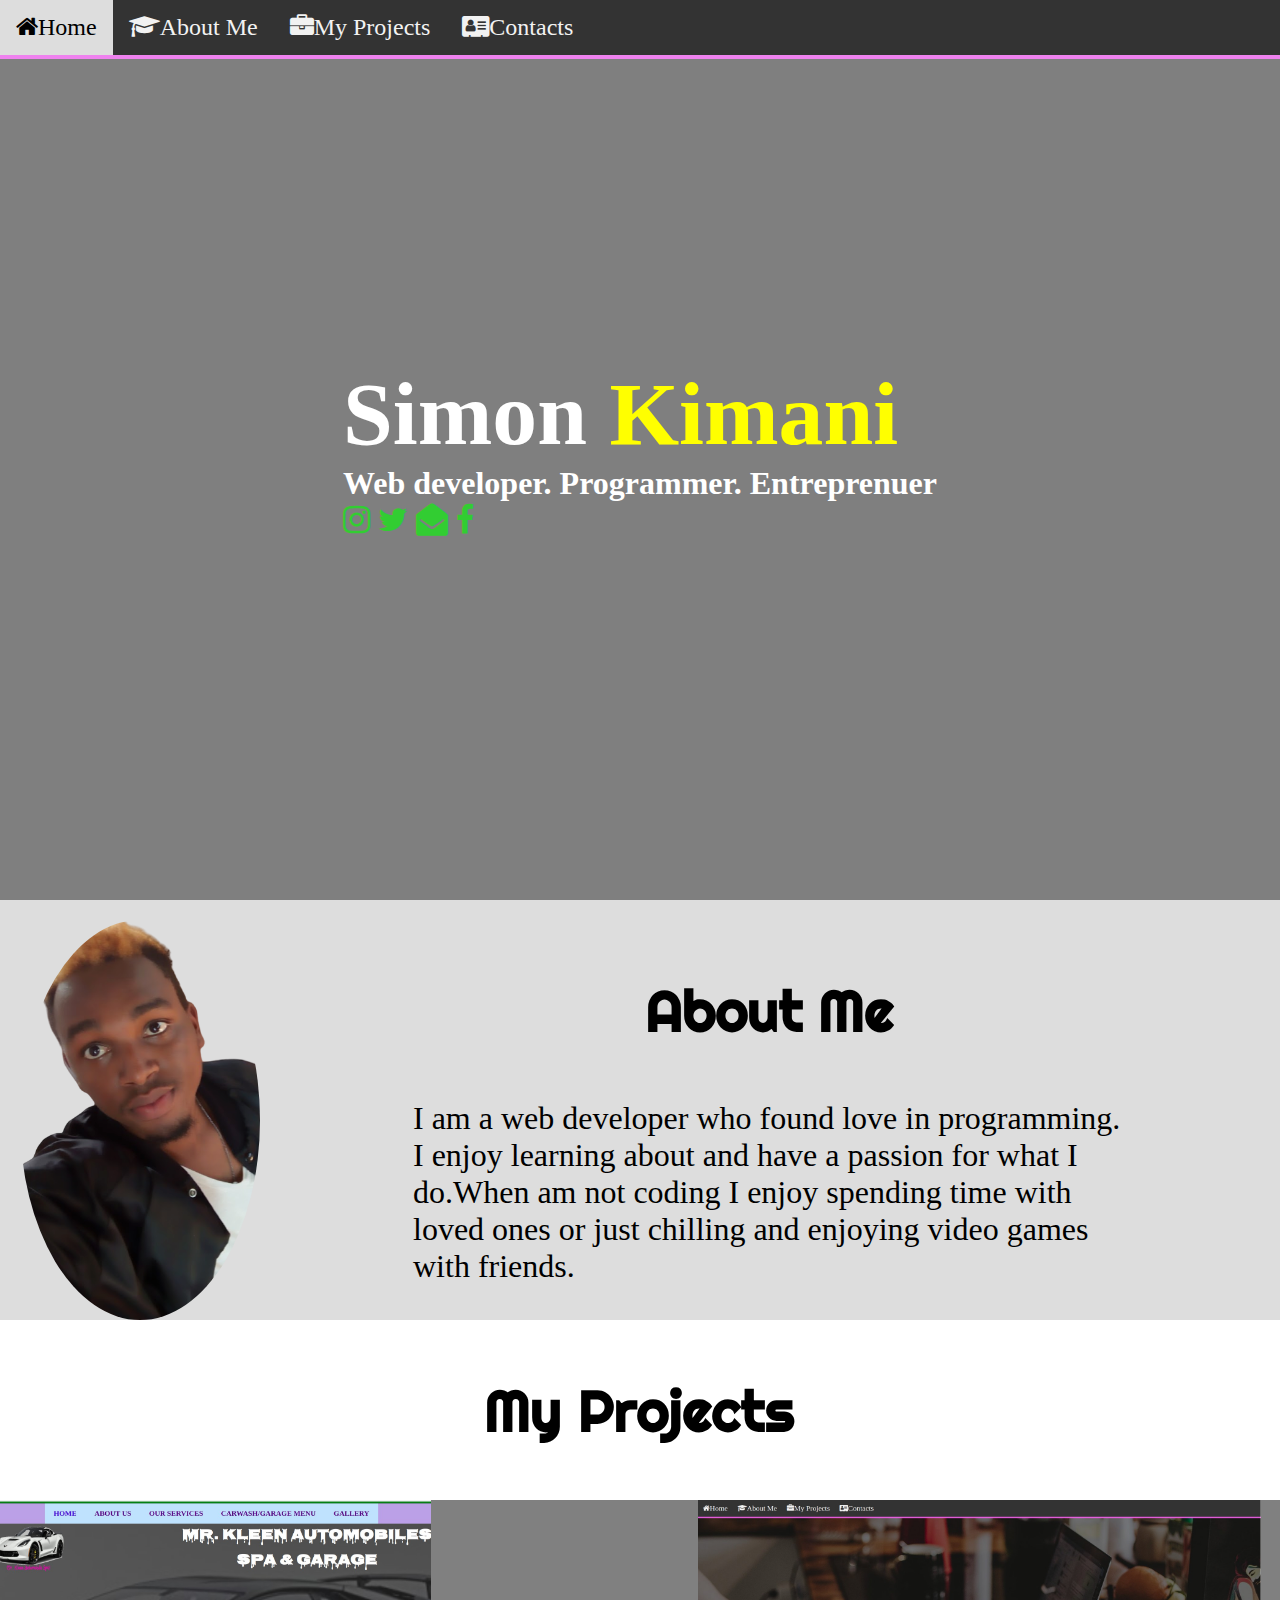
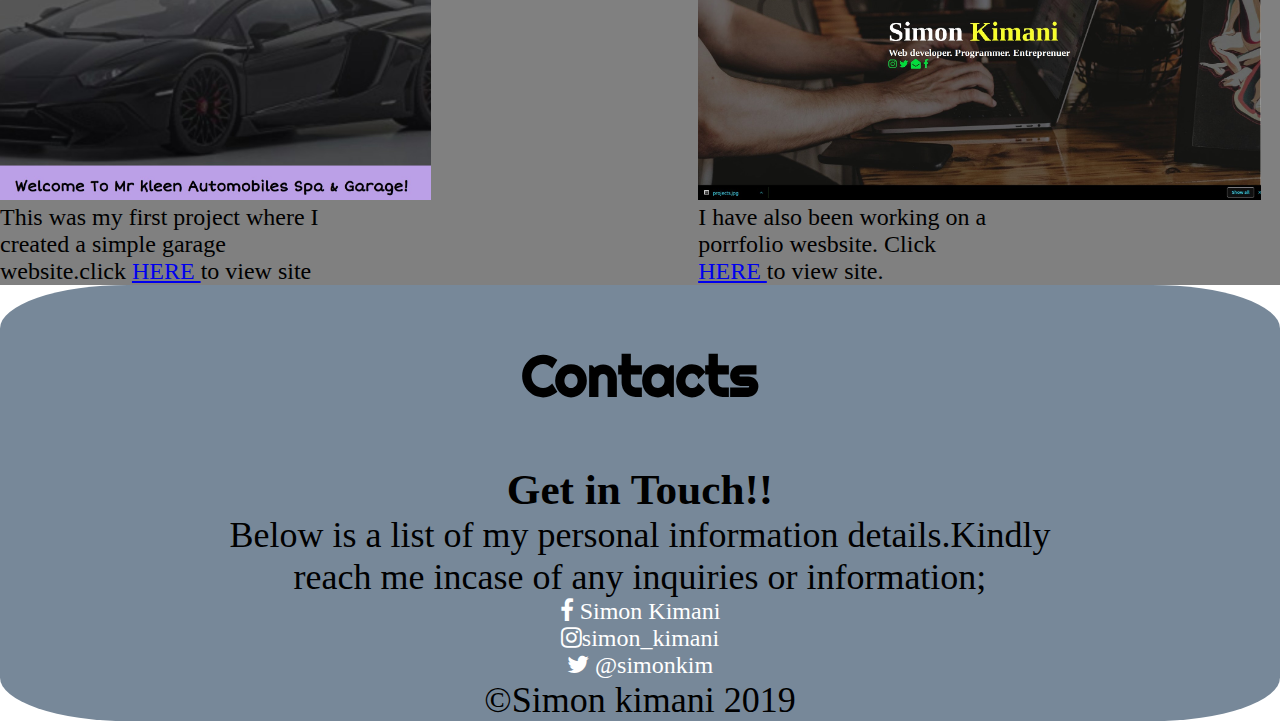
==== index.html @ a975ca8b "add projects" ====
<!DOCTYPE html>
<html lang="en">

<head>
    <meta charset="UTF-8">
    <meta name="viewport" content="width=device-width, initial-scale=1.0">
    <meta http-equiv="X-UA-Compatible" content="ie=edge">
    <title>Portolio</title>
    <link rel="stylesheet" href="styles.css">
    <link rel="stylesheet" href="https://cdnjs.cloudflare.com/ajax/libs/font-awesome/4.7.0/css/font-awesome.min.css">
    <link href="https://fonts.googleapis.com/css?family=Righteous&display=swap" rel="stylesheet">
</head>

<body class="one">
    <div class="navbar">
        <nav>
            <ul>
                <li><a href="index.html"><i class="fa fa-home fa 2x"></i>Home</a></li>
                <li><a href="#aboutme"><i class="fa fa-graduation-cap fa 2x"></i></i>About Me</a></li>
                <li><a href="#projects"><i class="fal fa-briefcase fa 2x"></i>My Projects</a></li>
                <li><a href="#contacts"><i class="fas fa-address-card fa 2x"></i>Contacts</a></li>
            </ul>
        </nav>
    </div>
    <div id="background">
        <div class="name">
            <h1><span class="drak">Simon<span class="kimani"> Kimani</span></span><br>Web developer. Programmer.
                Entreprenuer<br>
                <a href="#"><i class="fab fa-instagram fa 5x"></a></i>
                <a href="#"><i class="fab fa-twitter fa 5x"></i></a>
                <a href="#"><i class="fas fa-envelope-open fa 5x"></i></a>
                <a href="#"><i class="fab fa-facebook-f fa 5x"></i></a></h1>


        </div>
    </div>

    <!--div class="dark">
        <img src="images/simon-removebg-preview.png" height="400px" alt="simon" class="image">

        <div class="me">
            <p class="first">I am a web developer who found love in programming.<br> I enjoy learning about and have a
                passion for what I do.<br>When am not coding I enjoy spending time with loved <br>ones or just chilling
                and
                enjoying video games with friends.</p>
        </div>
        </div>-->
    <div class="text">
        <img src="images/simon-removebg-preview.png" height="400px" alt="simon">
        <div>
            <h2 id="aboutme">About Me</h2>
            <p class="first">I am a web developer who found love in programming. I enjoy learning about and have a
                passion for what I do.When am not coding I enjoy spending time with loved ones or just chilling
                and
                enjoying video games with friends.</p>
        </div>
    </div>
    <h2 id ="projects">My Projects</h2>
    <div class="angelo">
            <figure>
                <a href="https:/SKimaniKings.github.io/"><img src="images/projects.jpg" alt="project"
                        height="300px"></a>
                <figcaption>This was my first project where I created a simple garage website.click <a
                        href="https:/SKimaniKings.github.io/"> HERE </a> to view site</figcaption>
            </figure>
        
        <figure>
            <a href="#"><img src="images/project2.jpg" alt="projects" height="300px"></a>
            <figcaption>I have also been working on a porrfolio wesbsite. Click <a href="#"> HERE </a> to view site.
            </figcaption>
        </figure>
    </div>

    <footer>
        <h2 id="contacts">Contacts</h2>
        <div id="foot">
            <h3>Get in Touch!!</h3>
            <p>Below is a list of my personal information details.Kindly reach me incase of any inquiries or
                information;</p>
            <a href="#"> <i class="fab fa-facebook-f fa 5x"> </i> Simon Kimani</a> <br>
            <a href="#"> <i class="fab fa-instagram fa 5x"> </i>simon_kimani</a><br>
            <a href="#"> <i class="fab fa-twitter fa 5x"> </i> @simonkim</a>
            <p class="copyright">&copy;Simon kimani 2019</p>
    </footer>
</body>

</html>
---- styles.css ----
* {
  margin: 0;
  padding: 0;
  box-sizing: border-box;
}
#background {
  /* background: linear-gradient(rgba(50,50,100,0.6),rgba(255,200,255,0.6)),url(https://bit.ly/2ON5tvg) no-repeat center center/cover;*/
  background: linear-gradient(rgba(0, 0, 0, 0.5), rgba(0, 0, 0, 0.5)),
    url(https://bit.ly/35vUzji) no-repeat top right/cover;
  background-attachment: fixed;
}
.navbar {
  overflow: hidden;
  background-color: #333;
  border-bottom: violet solid 4px;
  position: fixed;
  width: 100%;
  top: 0;
}

.navbar a {
  float: left;
  display: block;
  color: #f2f2f2;
  padding: 14px 16px;
  text-decoration: none;
  font-size: 1.5em;
  transition:10s;
}

.navbar a:hover {
  background: #ddd;
  color: black;
}
.navbar ul {
  list-style-type: none;
}

.name {
  display: flex;
  color: white;
  justify-content: center;
  align-items: center;
  height: 100vh;
  width: 100%;
}
.name a {
  color: limegreen;
}
.name a:hover {
  color: aqua;
}
.kimani {
  color: yellow;
}
h1 {
  font-size: 2em;
  transition: 5s;
}
.drak {
  font-size: 2.8em;
}
h2 {
  color: black;
  text-align: center;
  font-family: "Righteous", cursive;
  font-size: 3.5em;
  display: flex;
  justify-content: center;
  align-items: center;
  width: 100%;
  height: 20vh;
}
.first {
  color: black;
  font-size: 2em;
  width:70%;
  /*border: blue solid 3px;*/
  /*margin-left: 20%;
  margin-top: 8%;*/
}

/*.dark {
  display: flex;
  margin: 0 auto;
  width: 80%;
  background-color: aqua;*/

/*.dark img {
  border-radius: 20%;
}*/
.text {
display: flex;
justify-content: space-evenly;
background-color:#ddd;
padding:20px 0 0 20px;
}
.text > img {
  border-radius: 70%;
}
h3 {
  font-size:1.8em;
}
p {
  font-size:1.5em;
  width:70%;
  margin:0 auto;
}
#foot {
  text-align: center;
  font-size:1.5em;
}
#foot>a {
  text-decoration: none;
  color:white;
}
footer {
  background-color:lightslategrey;
  border-radius:10%;
}
footer a:hover {
  background-color:black;

}
figure {
  margin:0 auto;
}
.angelo {
  background-color: grey;
  display:flex;
}
figcaption {
  font-size:1.5em;
  width:50%;
  padding-top:
}
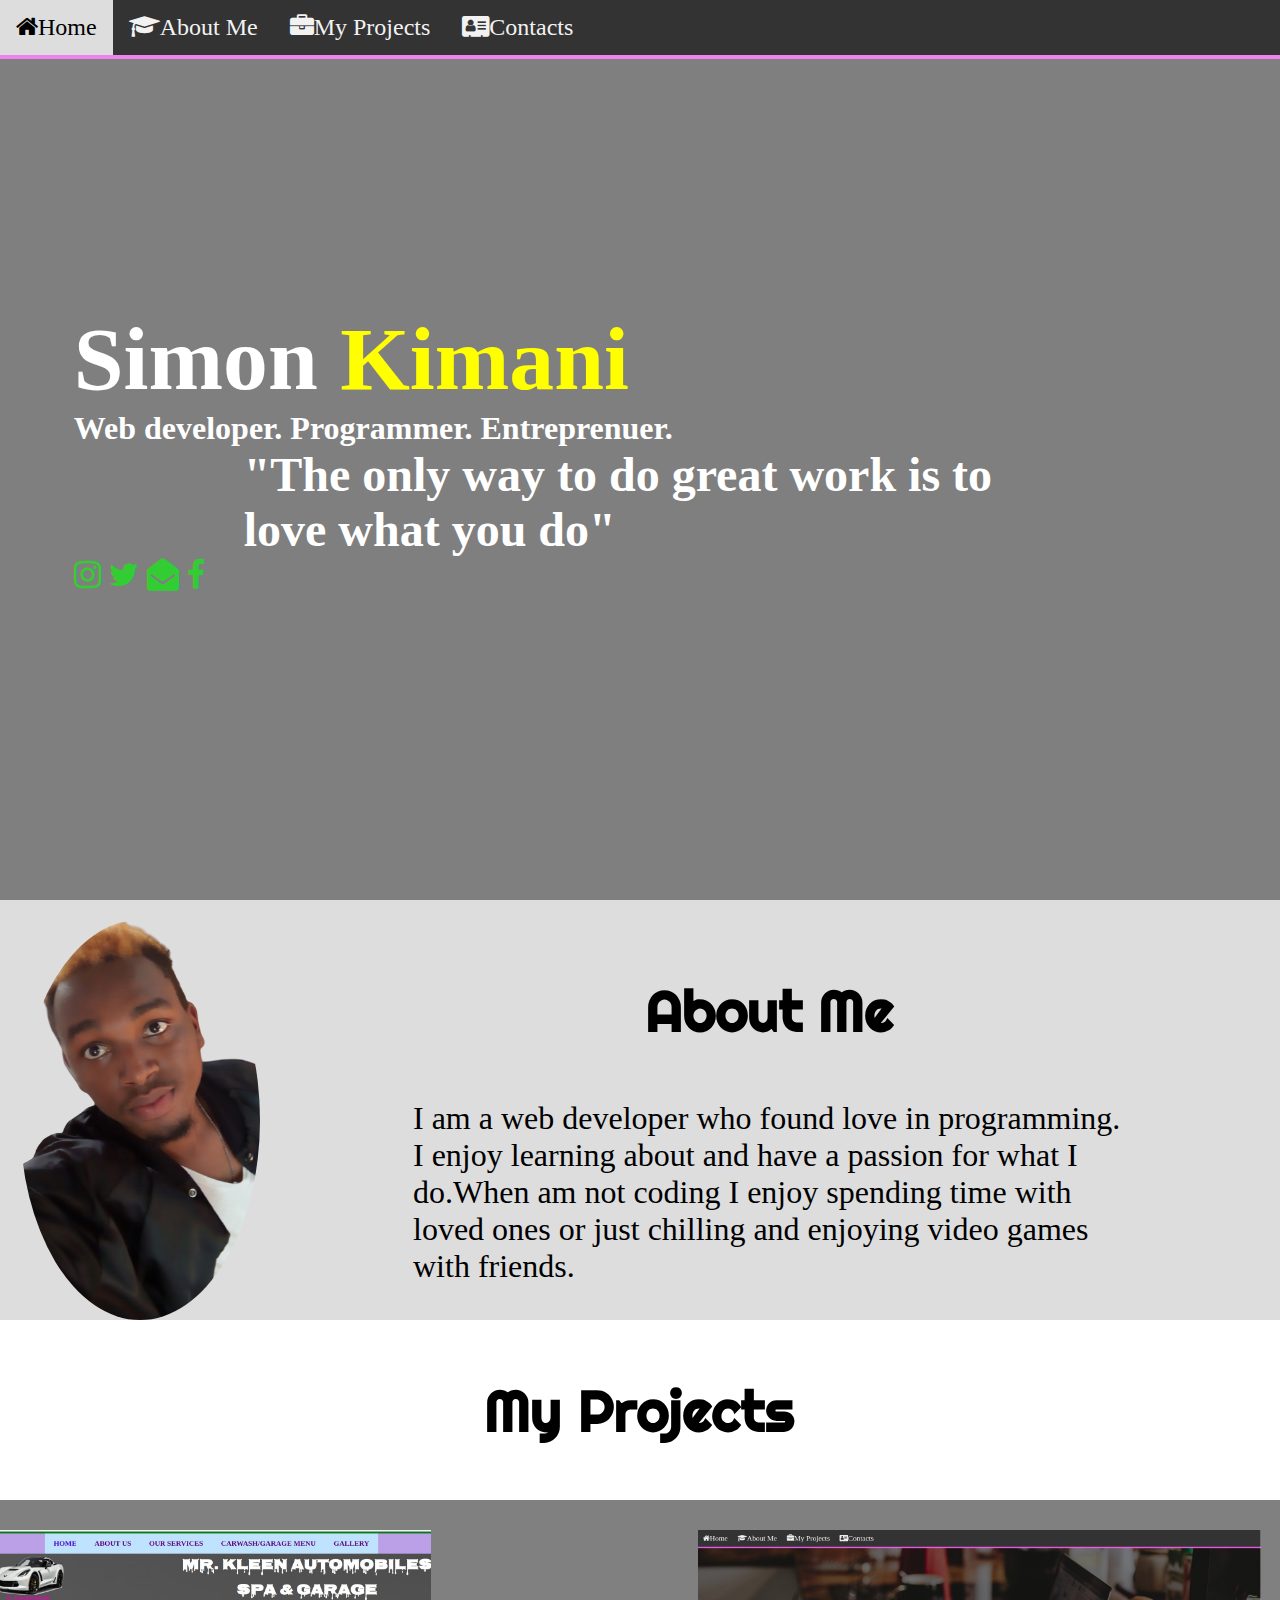
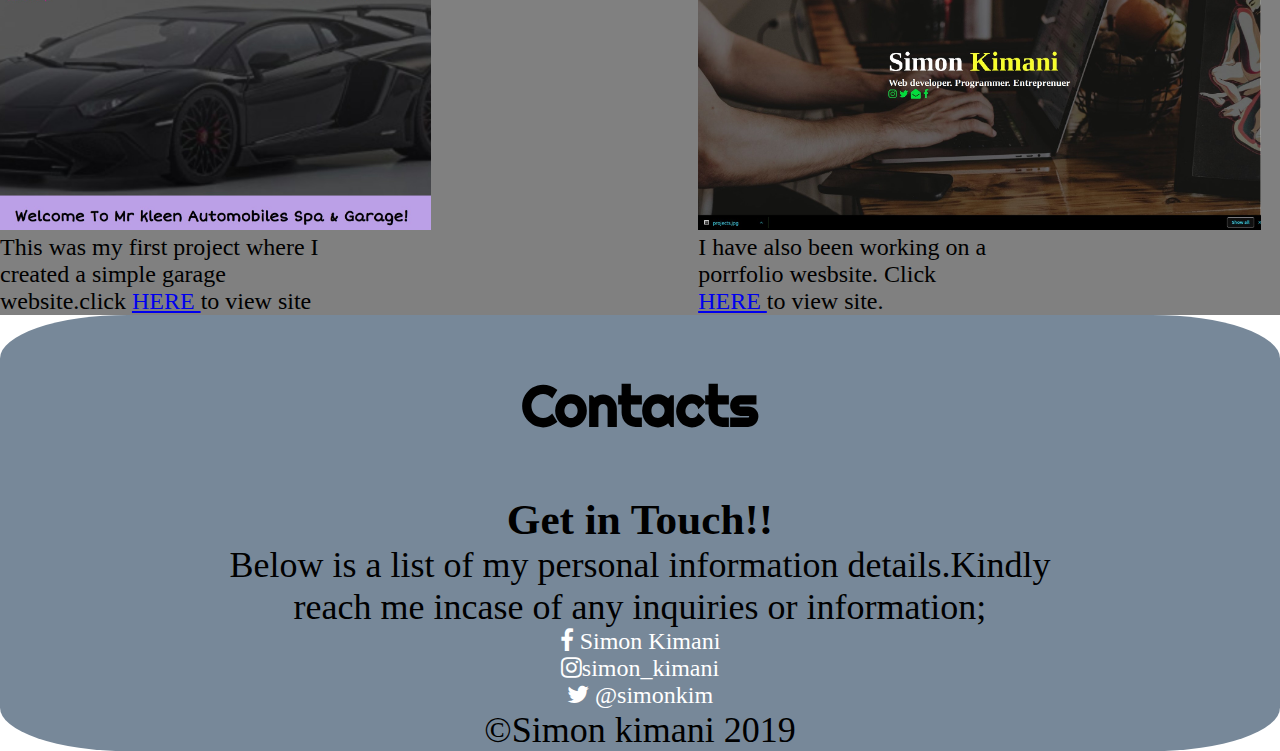
==== commit 281e1db5: "add quote" ====
--- a/index.html
+++ b/index.html
@@ -25,11 +25,13 @@
     <div id="background">
         <div class="name">
             <h1><span class="drak">Simon<span class="kimani"> Kimani</span></span><br>Web developer. Programmer.
-                Entreprenuer<br>
+                Entreprenuer.<br>
+                <p class="quote">"The only way to do great work is to love what you do"</p>
                 <a href="#"><i class="fab fa-instagram fa 5x"></a></i>
                 <a href="#"><i class="fab fa-twitter fa 5x"></i></a>
                 <a href="#"><i class="fas fa-envelope-open fa 5x"></i></a>
                 <a href="#"><i class="fab fa-facebook-f fa 5x"></i></a></h1>
+            
 
 
         </div>
@@ -55,15 +57,14 @@
                 enjoying video games with friends.</p>
         </div>
     </div>
-    <h2 id ="projects">My Projects</h2>
+    <h2 id="projects">My Projects</h2>
     <div class="angelo">
-            <figure>
-                <a href="https:/SKimaniKings.github.io/"><img src="images/projects.jpg" alt="project"
-                        height="300px"></a>
-                <figcaption>This was my first project where I created a simple garage website.click <a
-                        href="https:/SKimaniKings.github.io/"> HERE </a> to view site</figcaption>
-            </figure>
-        
+        <figure>
+            <a href="https:/SKimaniKings.github.io/"><img src="images/projects.jpg" alt="project" height="300px"></a>
+            <figcaption>This was my first project where I created a simple garage website.click <a
+                    href="https:/SKimaniKings.github.io/"> HERE </a> to view site</figcaption>
+        </figure>
+
         <figure>
             <a href="#"><img src="images/project2.jpg" alt="projects" height="300px"></a>
             <figcaption>I have also been working on a porrfolio wesbsite. Click <a href="#"> HERE </a> to view site.
--- a/styles.css
+++ b/styles.css
@@ -25,7 +25,6 @@
   padding: 14px 16px;
   text-decoration: none;
   font-size: 1.5em;
-  transition:10s;
 }
 
 .navbar a:hover {
@@ -124,13 +123,14 @@
 }
 figure {
   margin:0 auto;
+  padding-top:30px;
 }
 .angelo {
   background-color: grey;
   display:flex;
+  justify-content: space-between;
 }
 figcaption {
   font-size:1.5em;
   width:50%;
-  padding-top:
 }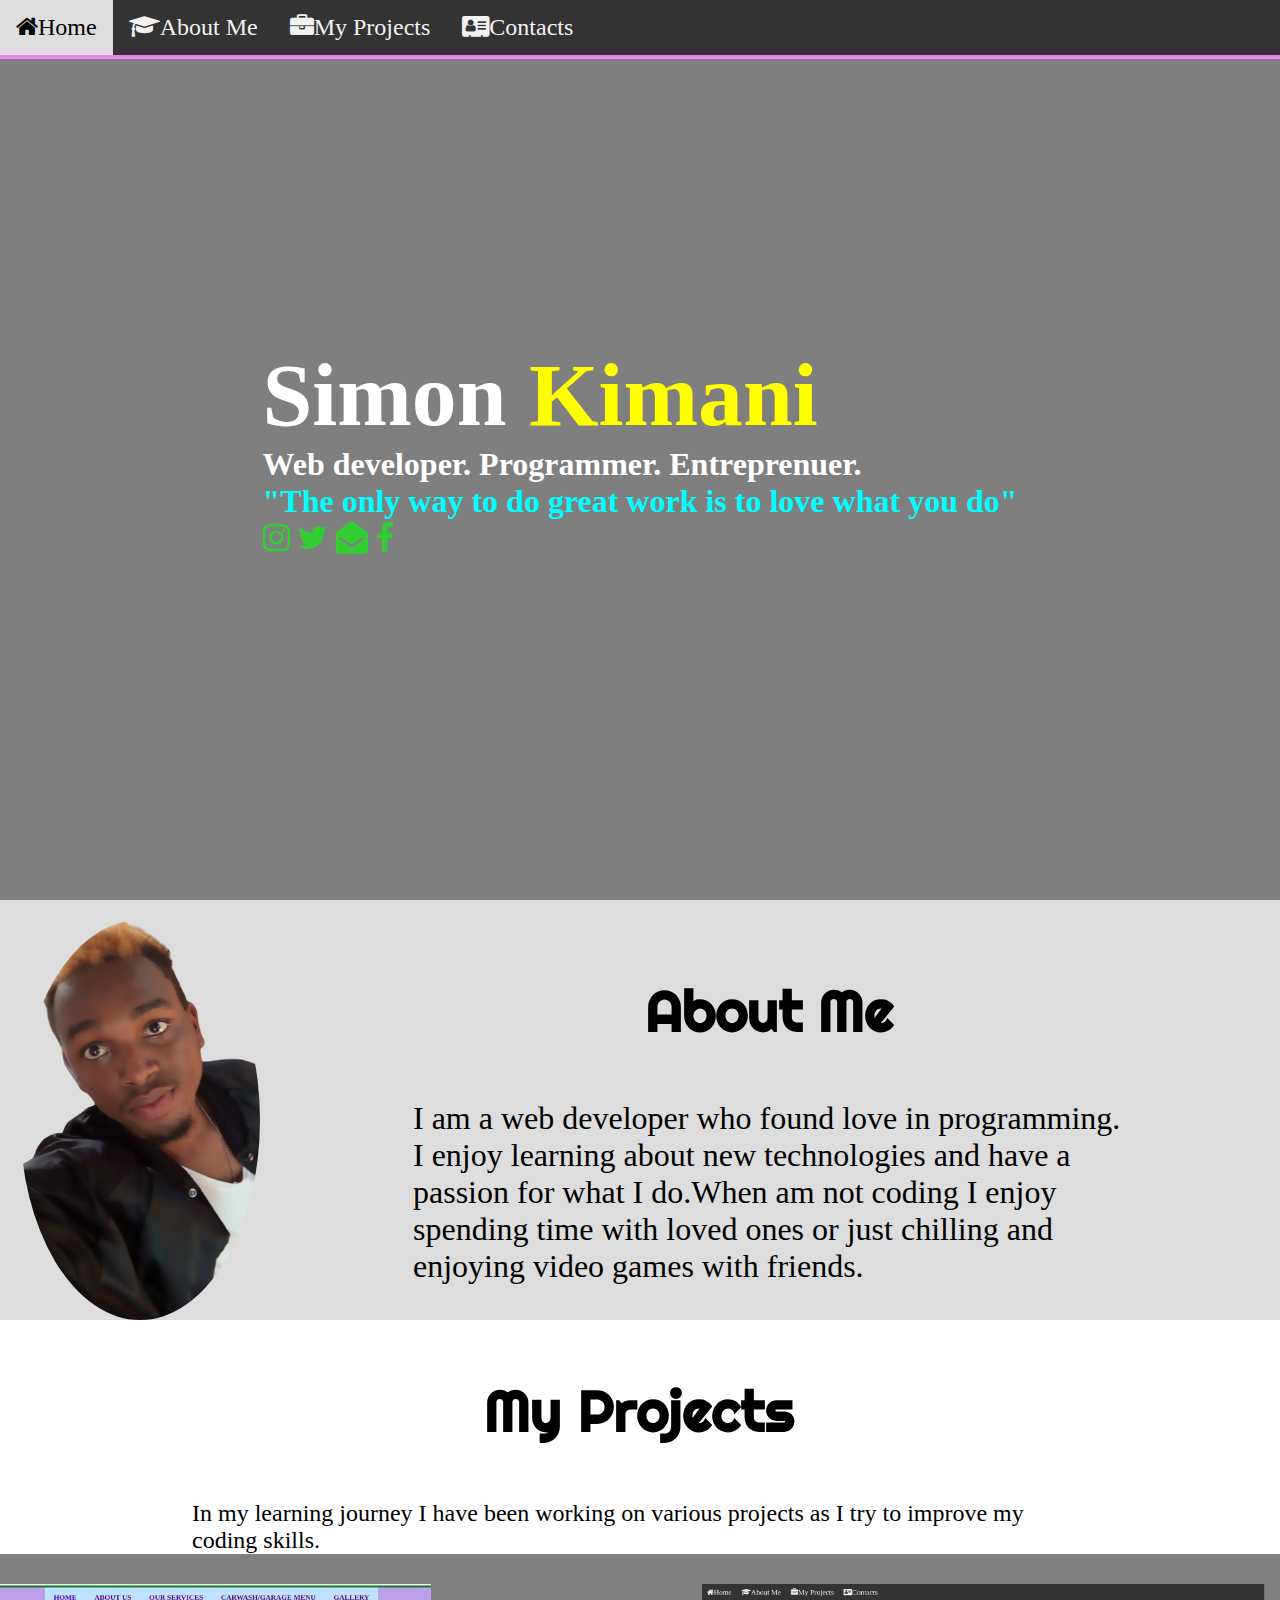
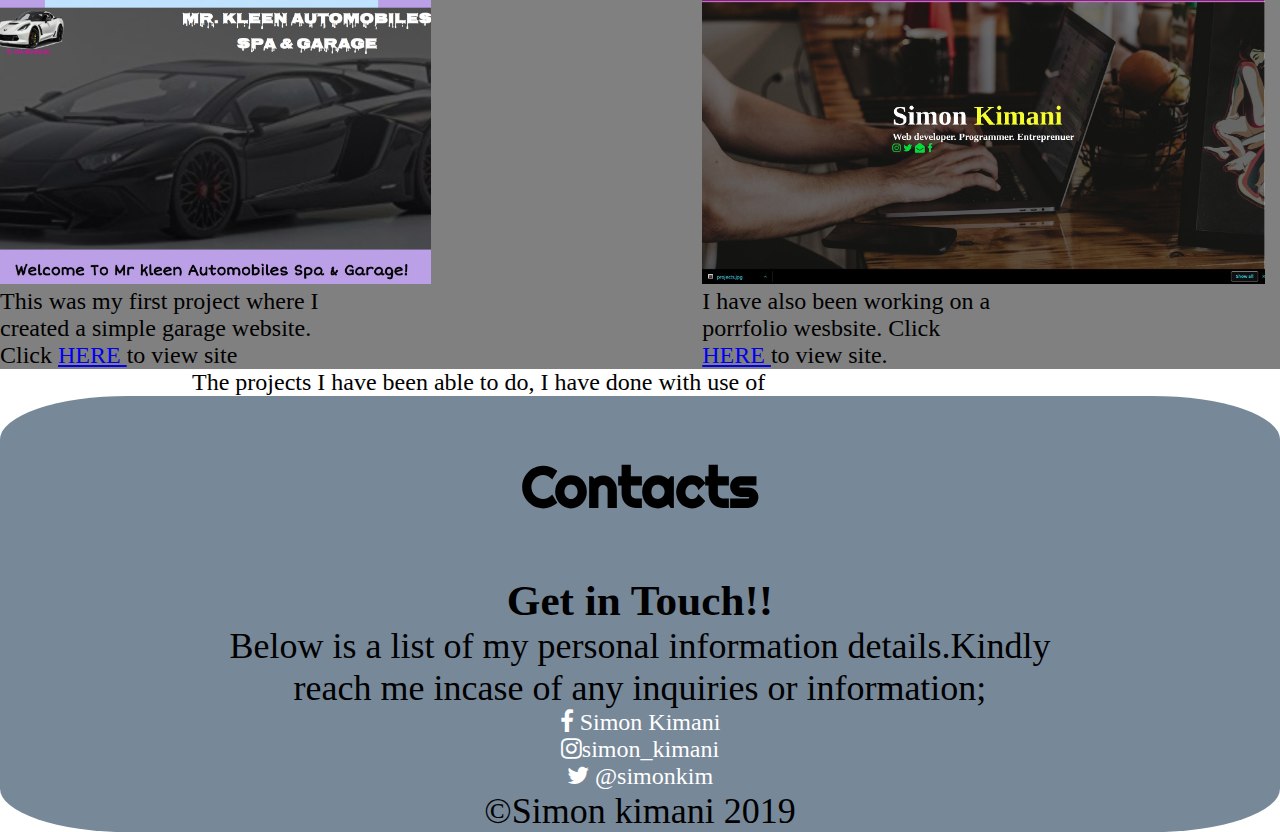
==== commit c2c29f85: "add a description to the projects" ====
--- a/index.html
+++ b/index.html
@@ -30,8 +30,9 @@
                 <a href="#"><i class="fab fa-instagram fa 5x"></a></i>
                 <a href="#"><i class="fab fa-twitter fa 5x"></i></a>
                 <a href="#"><i class="fas fa-envelope-open fa 5x"></i></a>
-                <a href="#"><i class="fab fa-facebook-f fa 5x"></i></a></h1>
-            
+                <a href="#"><i class="fab fa-facebook-f fa 5x"></i></a>
+            </h1>
+
 
 
         </div>
@@ -51,17 +52,19 @@
         <img src="images/simon-removebg-preview.png" height="400px" alt="simon">
         <div>
             <h2 id="aboutme">About Me</h2>
-            <p class="first">I am a web developer who found love in programming. I enjoy learning about and have a
+            <p class="first">I am a web developer who found love in programming. I enjoy learning about new technologies
+                and have a
                 passion for what I do.When am not coding I enjoy spending time with loved ones or just chilling
                 and
                 enjoying video games with friends.</p>
         </div>
     </div>
     <h2 id="projects">My Projects</h2>
+    <p>In my learning journey I have been working on various projects as I try to improve my coding skills.</p>
     <div class="angelo">
         <figure>
             <a href="https:/SKimaniKings.github.io/"><img src="images/projects.jpg" alt="project" height="300px"></a>
-            <figcaption>This was my first project where I created a simple garage website.click <a
+            <figcaption>This was my first project where I created a simple garage website. Click <a
                     href="https:/SKimaniKings.github.io/"> HERE </a> to view site</figcaption>
         </figure>
 
@@ -71,6 +74,7 @@
             </figcaption>
         </figure>
     </div>
+    <p>The projects I have been able to do, I have done with use of</p>
 
     <footer>
         <h2 id="contacts">Contacts</h2>
--- a/styles.css
+++ b/styles.css
@@ -133,4 +133,9 @@
 figcaption {
   font-size:1.5em;
   width:50%;
-}+}
+.quote {
+  font-size:1em;
+  width:100%;
+  color:aqua;
+}
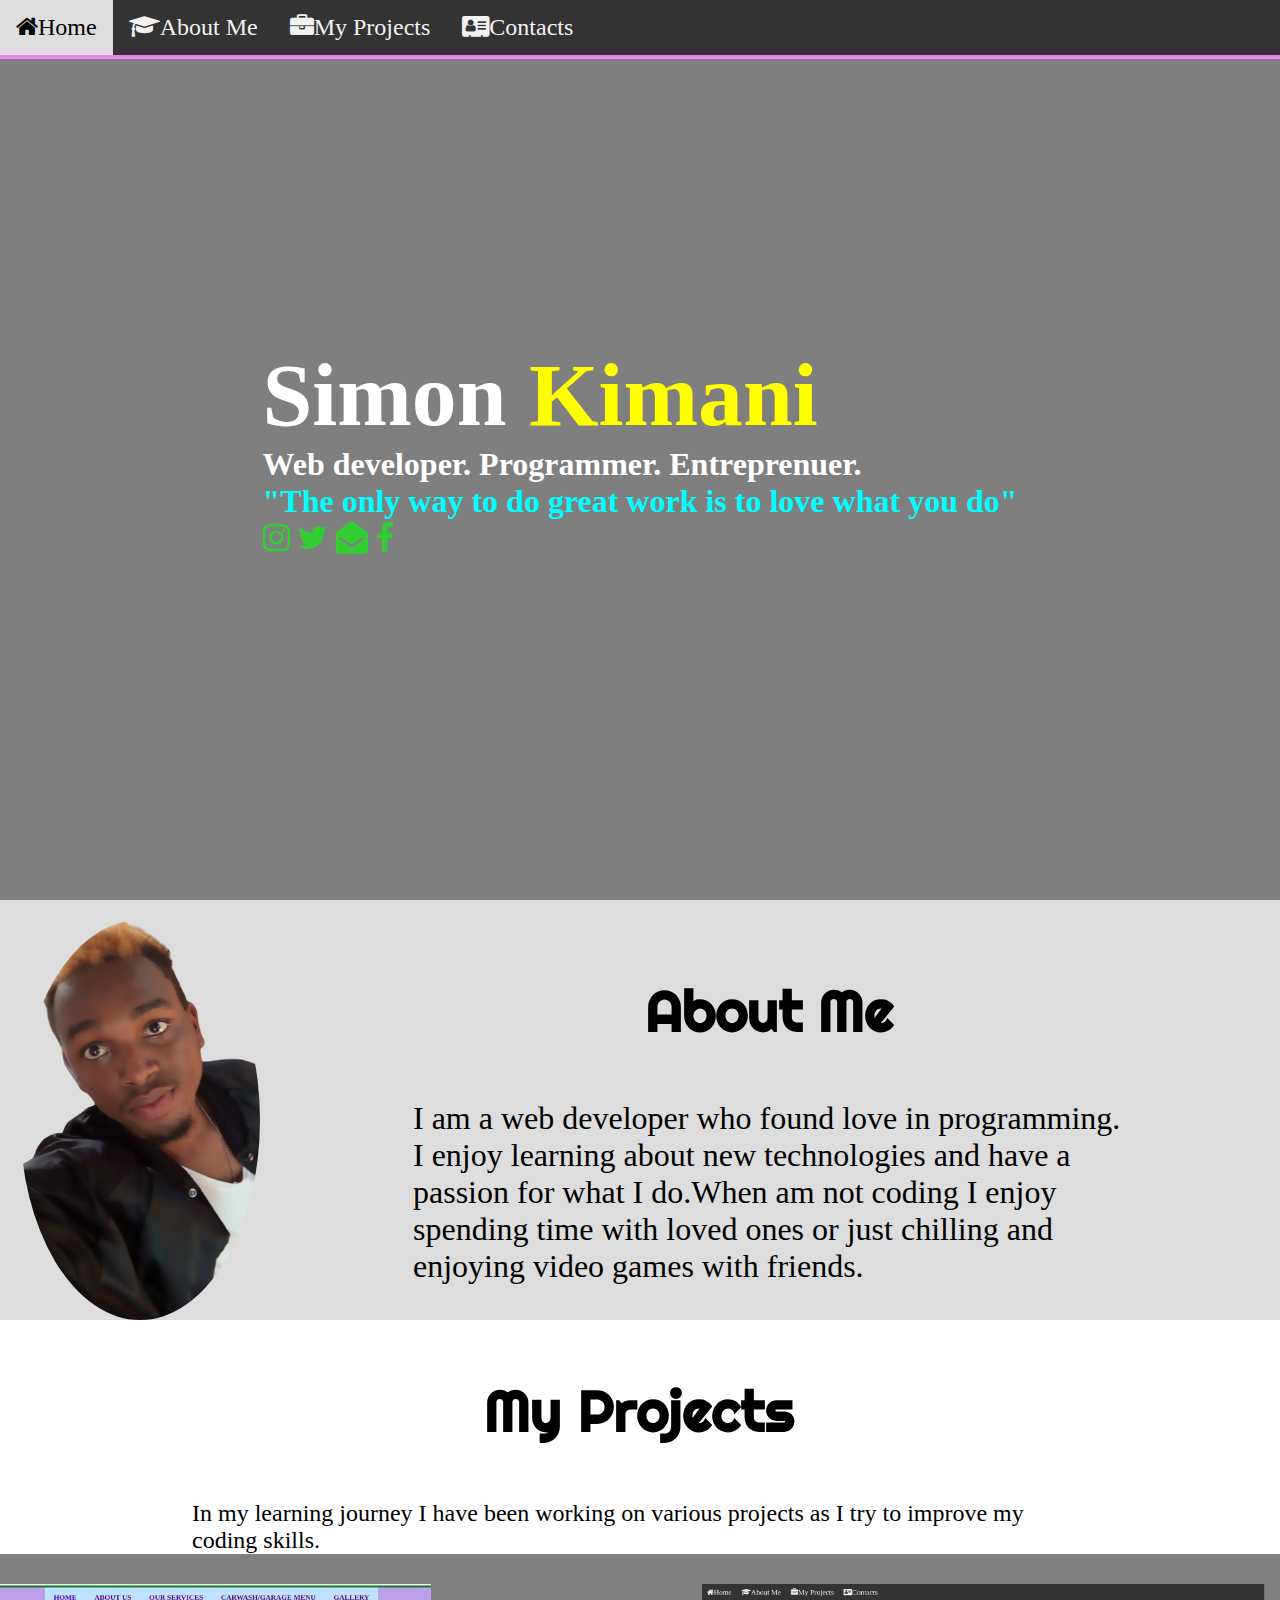
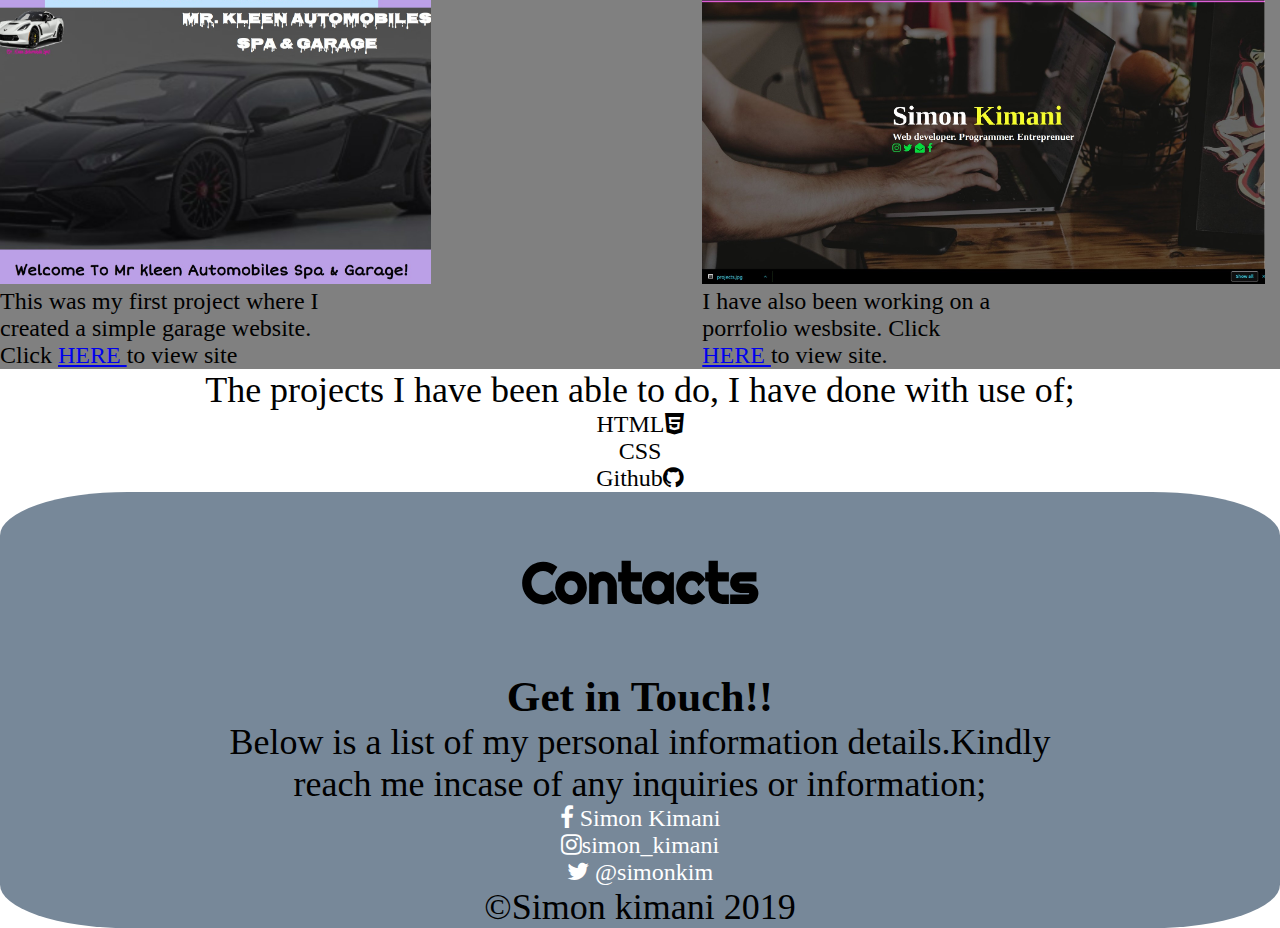
==== commit b1c4918a: "add project languages used" ====
--- a/index.html
+++ b/index.html
@@ -74,7 +74,14 @@
             </figcaption>
         </figure>
     </div>
-    <p>The projects I have been able to do, I have done with use of</p>
+    <div class="ttt">
+        <p>The projects I have been able to do, I have done with use of;</p>
+        <ul>
+            <li>HTML<i class="fab fa-html5 fa 5x"></i></li>
+            <li>CSS<i class="fab fa-css3-alt fa 5x"></i></li>
+            <li>Github<i class="fab fa-github fa 5x"></i></li>
+        </ul>
+    </div>
 
     <footer>
         <h2 id="contacts">Contacts</h2>
--- a/styles.css
+++ b/styles.css
@@ -139,3 +139,7 @@
   width:100%;
   color:aqua;
 }
+.ttt {
+  text-align: center;
+  font-size:1.5em;
+}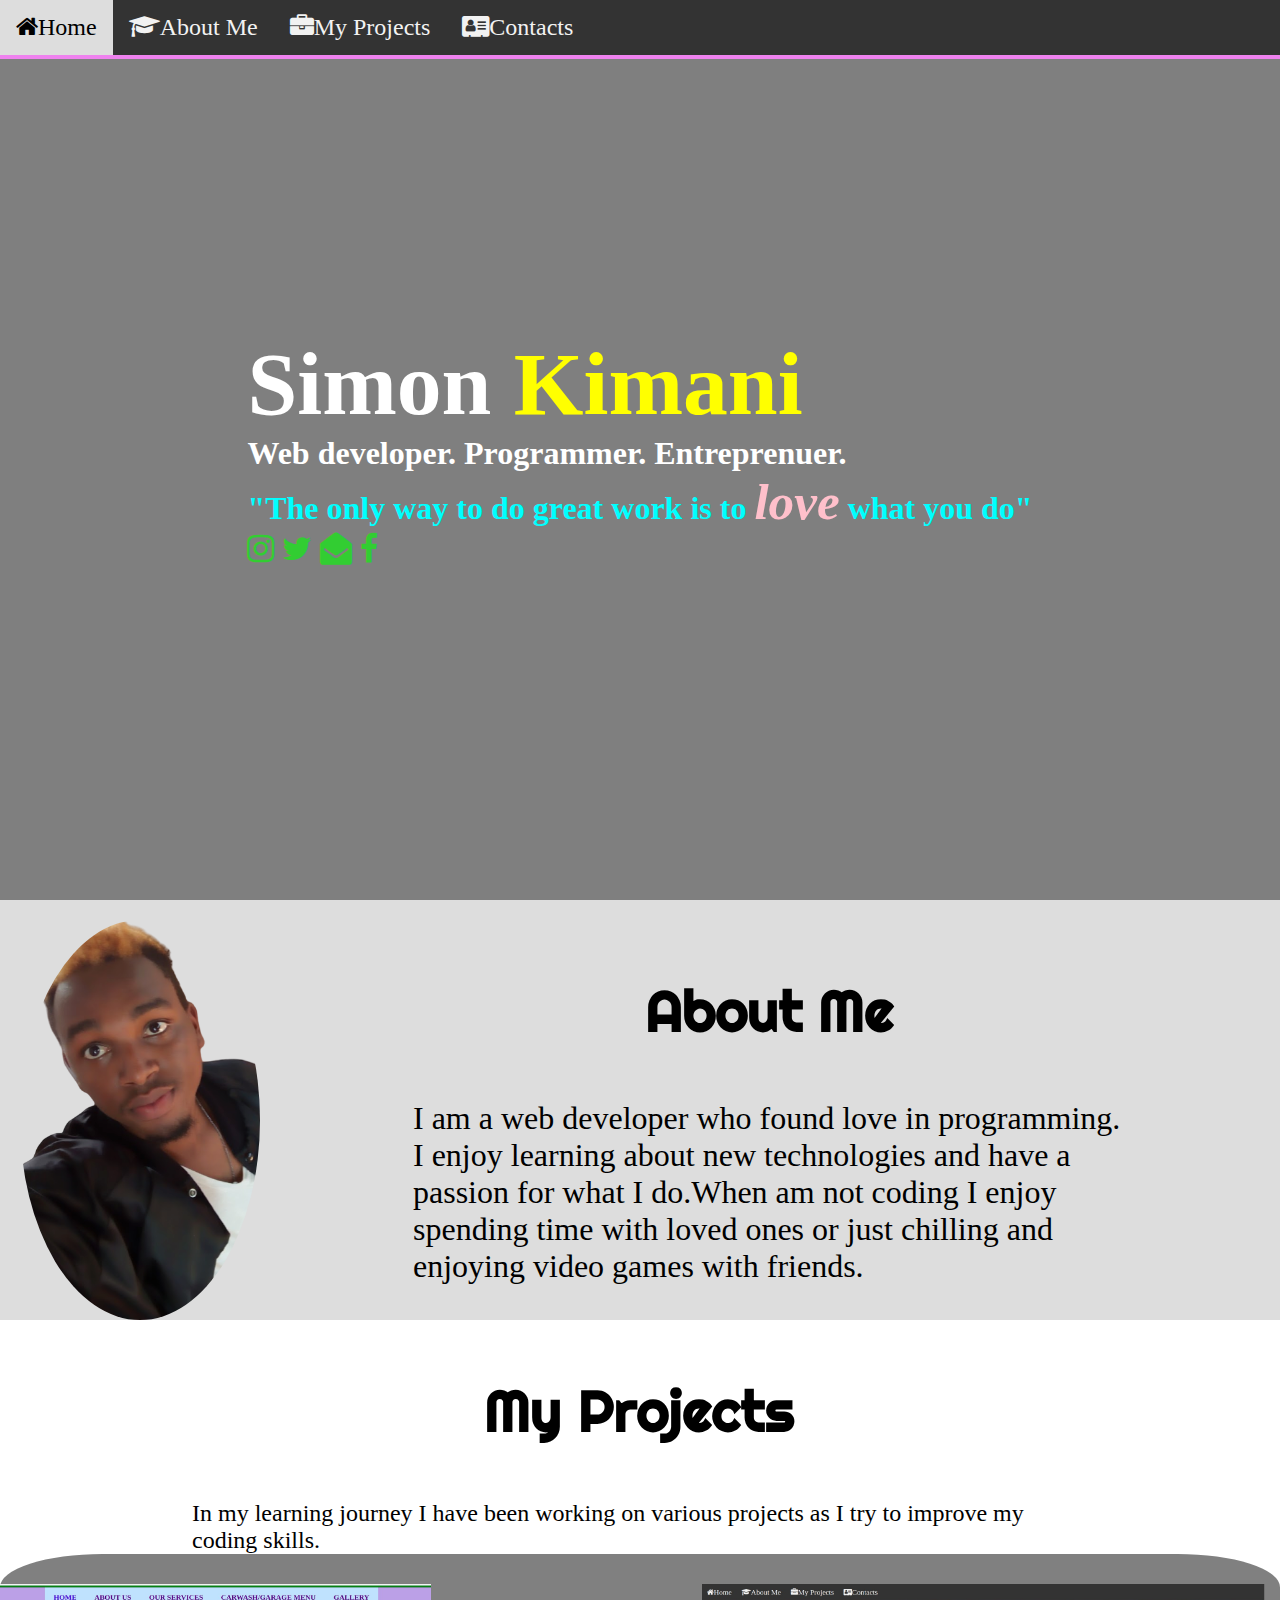
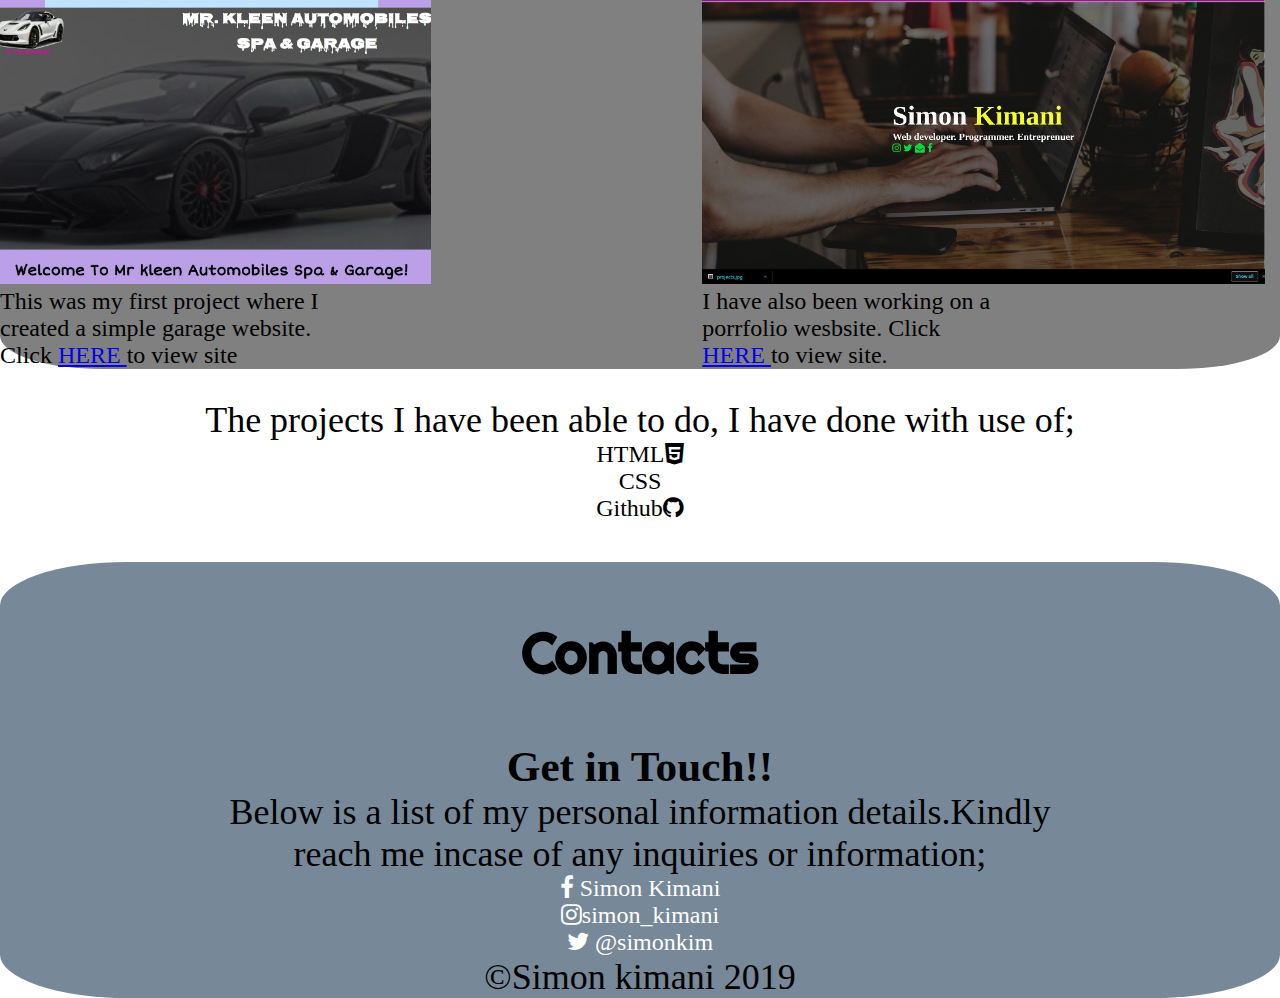
==== commit c151185b: "stylr quote more" ====
--- a/index.html
+++ b/index.html
@@ -26,7 +26,7 @@
         <div class="name">
             <h1><span class="drak">Simon<span class="kimani"> Kimani</span></span><br>Web developer. Programmer.
                 Entreprenuer.<br>
-                <p class="quote">"The only way to do great work is to love what you do"</p>
+                <p class="quote">"The only way to do great work is to <em>love</em> what you do"</p>
                 <a href="#"><i class="fab fa-instagram fa 5x"></a></i>
                 <a href="#"><i class="fab fa-twitter fa 5x"></i></a>
                 <a href="#"><i class="fas fa-envelope-open fa 5x"></i></a>
--- a/styles.css
+++ b/styles.css
@@ -59,6 +59,13 @@
 .drak {
   font-size: 2.8em;
 }
+em {
+  color:pink;
+  font-size:1.6em;
+  transition:10s;
+
+}
+
 h2 {
   color: black;
   text-align: center;
@@ -129,6 +136,7 @@
   background-color: grey;
   display:flex;
   justify-content: space-between;
+  border-radius:8%;
 }
 figcaption {
   font-size:1.5em;
@@ -142,4 +150,7 @@
 .ttt {
   text-align: center;
   font-size:1.5em;
-}+  padding-top:30px;
+  padding-bottom:40px;
+}
+
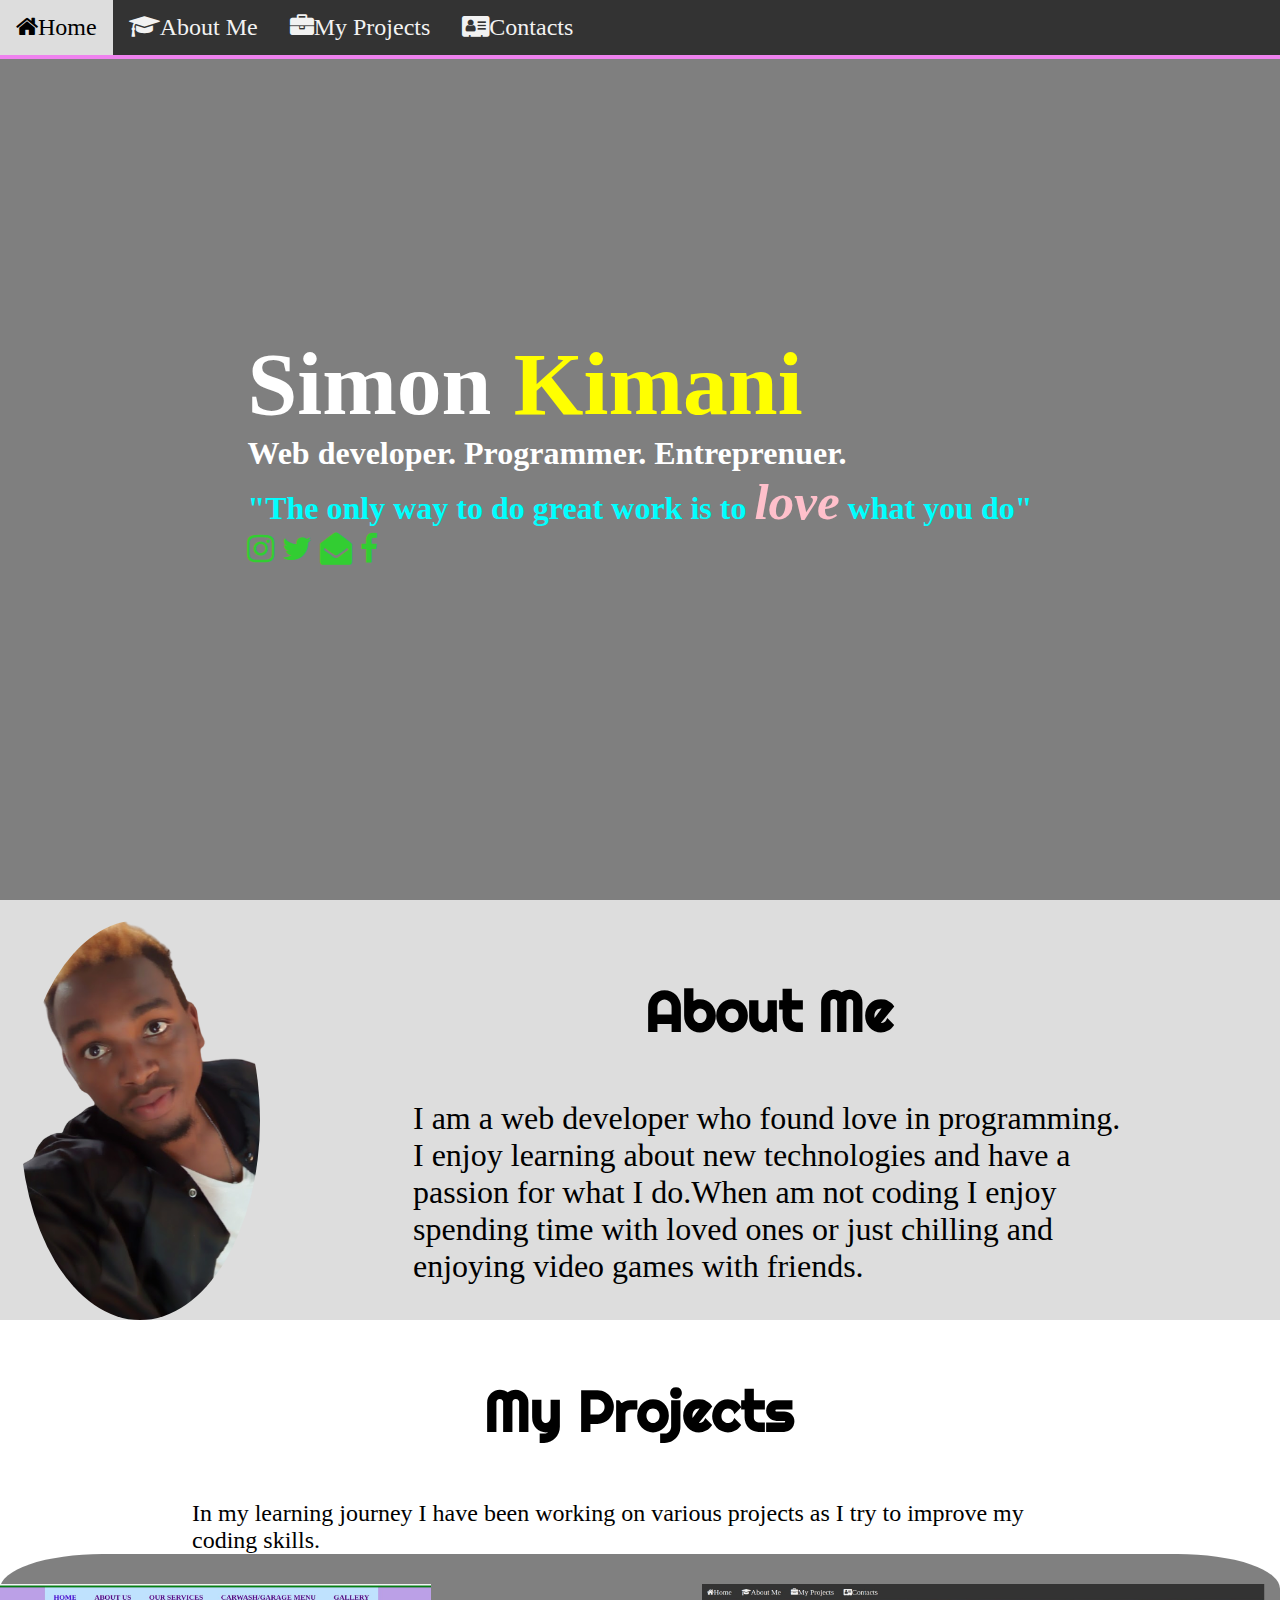
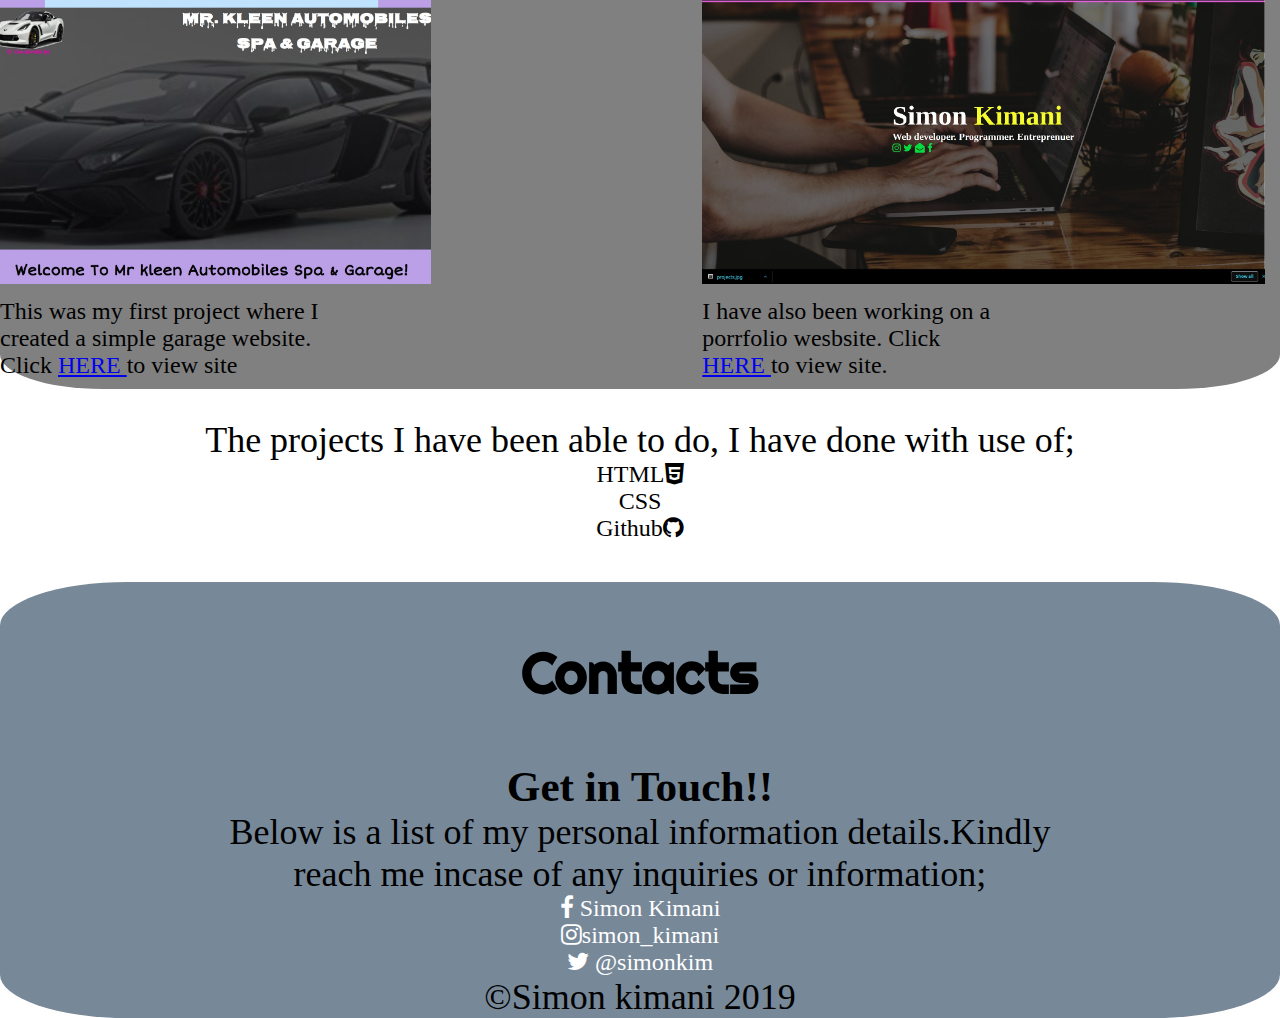
==== commit 368aae6e: "add a description to the project title" ====
--- a/index.html
+++ b/index.html
@@ -63,7 +63,7 @@
     <p>In my learning journey I have been working on various projects as I try to improve my coding skills.</p>
     <div class="angelo">
         <figure>
-            <a href="https:/SKimaniKings.github.io/"><img src="images/projects.jpg" alt="project" height="300px"></a>
+            <a href="https:/SKimaniKings.github.io/" target= "_blank"><img src="images/projects.jpg" alt="project" height="300px"></a>
             <figcaption>This was my first project where I created a simple garage website. Click <a
                     href="https:/SKimaniKings.github.io/"> HERE </a> to view site</figcaption>
         </figure>
--- a/styles.css
+++ b/styles.css
@@ -63,7 +63,6 @@
   color:pink;
   font-size:1.6em;
   transition:10s;
-
 }
 
 h2 {
@@ -132,6 +131,9 @@
   margin:0 auto;
   padding-top:30px;
 }
+figure img:hover {
+  transform: scale(1.1)
+}
 .angelo {
   background-color: grey;
   display:flex;
@@ -141,6 +143,8 @@
 figcaption {
   font-size:1.5em;
   width:50%;
+  padding-top:10px;
+  padding-bottom: 10px;
 }
 .quote {
   font-size:1em;
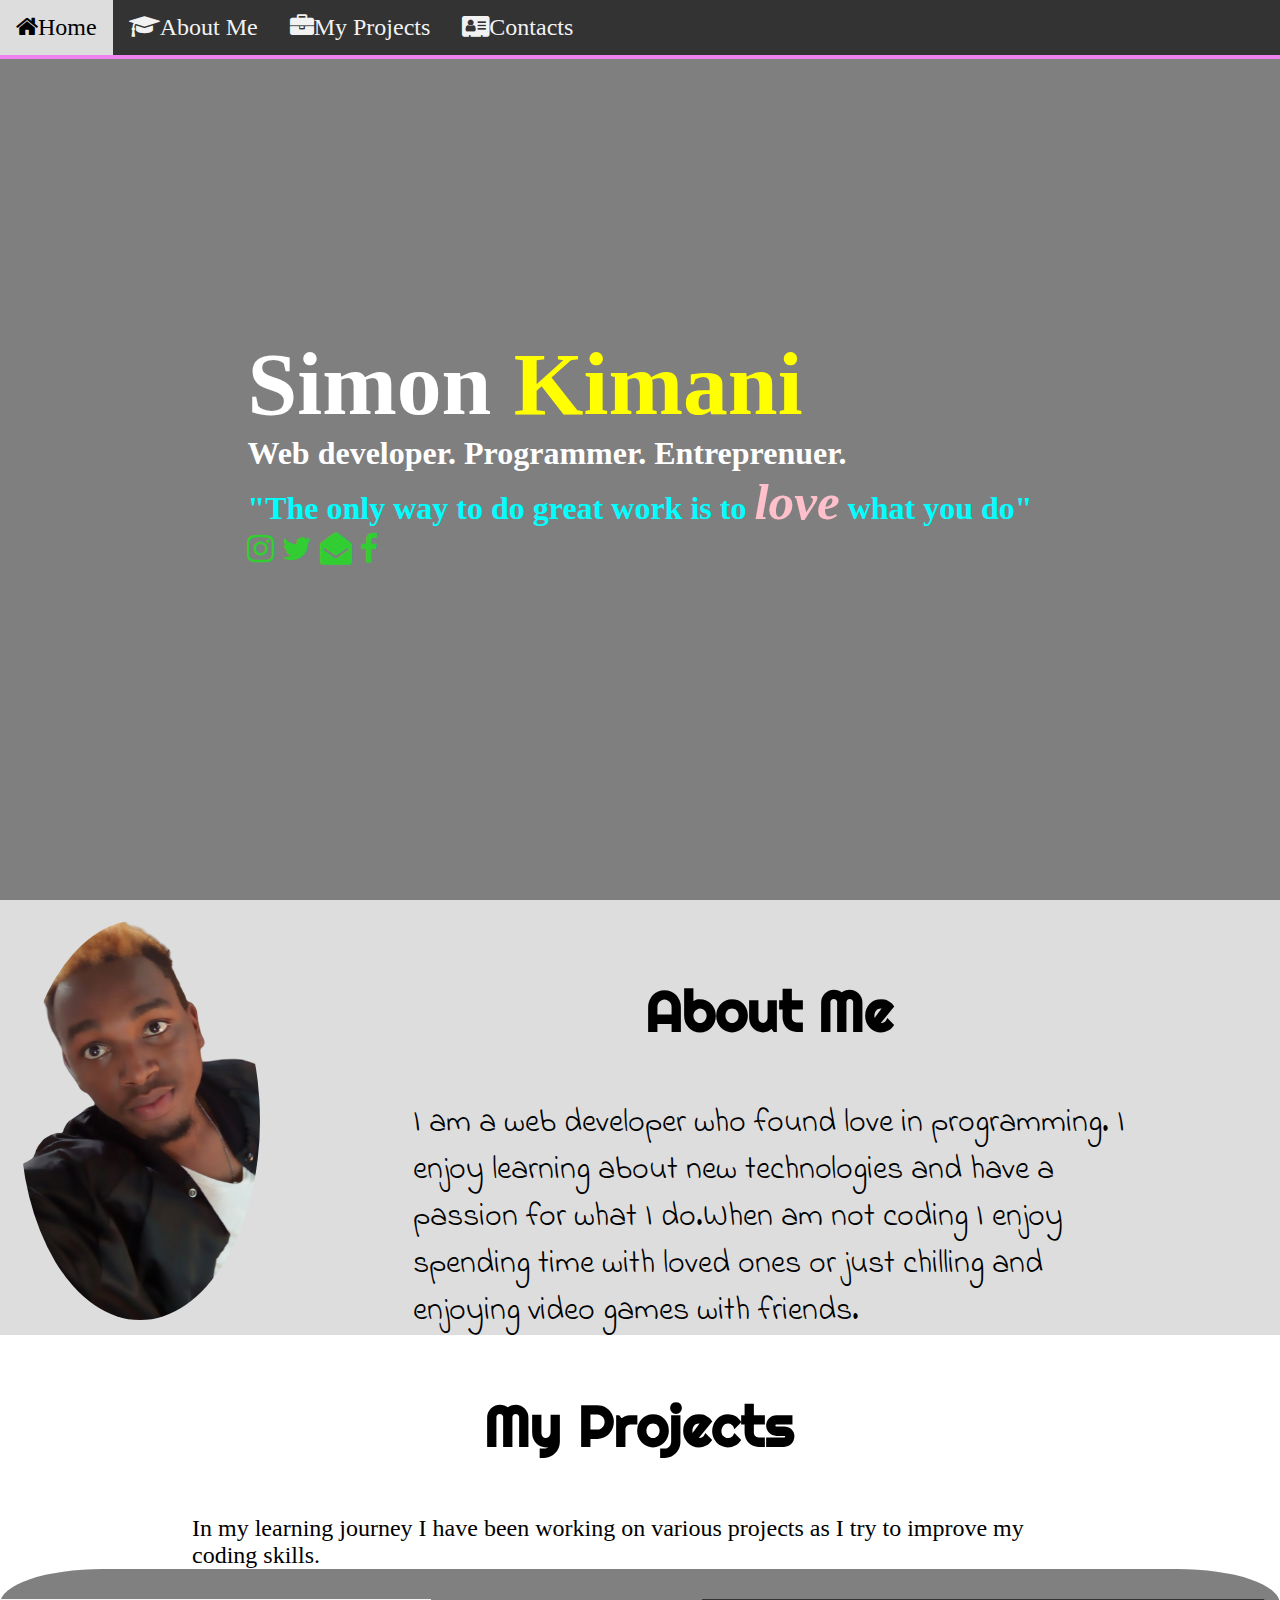
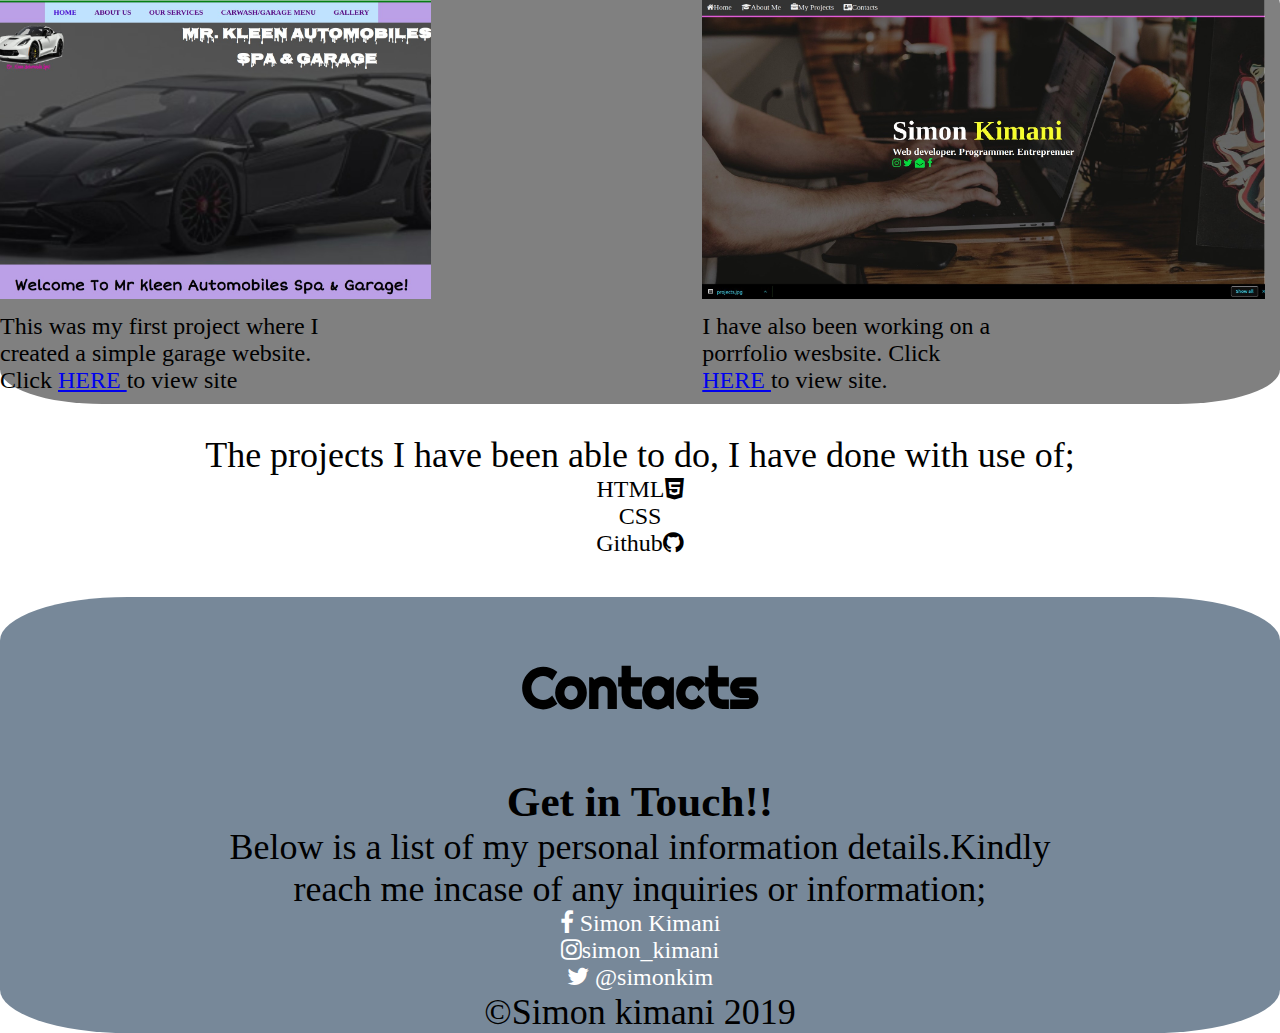
==== commit 47cd0ce6: "changes to about me" ====
--- a/index.html
+++ b/index.html
@@ -9,36 +9,38 @@
     <link rel="stylesheet" href="styles.css">
     <link rel="stylesheet" href="https://cdnjs.cloudflare.com/ajax/libs/font-awesome/4.7.0/css/font-awesome.min.css">
     <link href="https://fonts.googleapis.com/css?family=Righteous&display=swap" rel="stylesheet">
+    <link href="https://fonts.googleapis.com/css?family=Indie+Flower&display=swap" rel="stylesheet">
 </head>
 
 <body class="one">
-    <div class="navbar">
-        <nav>
-            <ul>
-                <li><a href="index.html"><i class="fa fa-home fa 2x"></i>Home</a></li>
-                <li><a href="#aboutme"><i class="fa fa-graduation-cap fa 2x"></i></i>About Me</a></li>
-                <li><a href="#projects"><i class="fal fa-briefcase fa 2x"></i>My Projects</a></li>
-                <li><a href="#contacts"><i class="fas fa-address-card fa 2x"></i>Contacts</a></li>
-            </ul>
-        </nav>
-    </div>
-    <div id="background">
-        <div class="name">
-            <h1><span class="drak">Simon<span class="kimani"> Kimani</span></span><br>Web developer. Programmer.
-                Entreprenuer.<br>
-                <p class="quote">"The only way to do great work is to <em>love</em> what you do"</p>
-                <a href="#"><i class="fab fa-instagram fa 5x"></a></i>
-                <a href="#"><i class="fab fa-twitter fa 5x"></i></a>
-                <a href="#"><i class="fas fa-envelope-open fa 5x"></i></a>
-                <a href="#"><i class="fab fa-facebook-f fa 5x"></i></a>
-            </h1>
+    <div class="media">
+        <div class="navbar">
+            <nav>
+                <ul>
+                    <li><a href="index.html"><i class="fa fa-home fa 2x"></i>Home</a></li>
+                    <li><a href="#aboutme"><i class="fa fa-graduation-cap fa 2x"></i></i>About Me</a></li>
+                    <li><a href="#projects"><i class="fal fa-briefcase fa 2x"></i>My Projects</a></li>
+                    <li><a href="#contacts"><i class="fas fa-address-card fa 2x"></i>Contacts</a></li>
+                </ul>
+            </nav>
+        </div>
+        <div id="background">
+            <div class="name">
+                <h1><span class="drak">Simon<span class="kimani"> Kimani</span></span><br>Web developer. Programmer.
+                    Entreprenuer.<br>
+                    <p class="quote">"The only way to do great work is to <em>love</em> what you do"</p>
+                    <a href="#"><i class="fab fa-instagram fa 5x"></a></i>
+                    <a href="#"><i class="fab fa-twitter fa 5x"></i></a>
+                    <a href="#"><i class="fas fa-envelope-open fa 5x"></i></a>
+                    <a href="#"><i class="fab fa-facebook-f fa 5x"></i></a>
+                </h1>
 
 
 
+            </div>
         </div>
-    </div>
 
-    <!--div class="dark">
+        <!--div class="dark">
         <img src="images/simon-removebg-preview.png" height="400px" alt="simon" class="image">
 
         <div class="me">
@@ -48,52 +50,55 @@
                 enjoying video games with friends.</p>
         </div>
         </div>-->
-    <div class="text">
-        <img src="images/simon-removebg-preview.png" height="400px" alt="simon">
-        <div>
-            <h2 id="aboutme">About Me</h2>
-            <p class="first">I am a web developer who found love in programming. I enjoy learning about new technologies
-                and have a
-                passion for what I do.When am not coding I enjoy spending time with loved ones or just chilling
-                and
-                enjoying video games with friends.</p>
+        <div class="text">
+            <img src="images/simon-removebg-preview.png" height="400px" alt="simon">
+            <div>
+                <h2 id="aboutme">About Me</h2>
+                <p class="first">I am a web developer who found love in programming. I enjoy learning about new
+                    technologies
+                    and have a
+                    passion for what I do.When am not coding I enjoy spending time with loved ones or just chilling
+                    and
+                    enjoying video games with friends.</p>
+            </div>
         </div>
+        <h2 id="projects">My Projects</h2>
+        <p>In my learning journey I have been working on various projects as I try to improve my coding skills.</p>
+        <div class="angelo">
+            <figure>
+                <a href="https:/SKimaniKings.github.io/" target="_blank"><img src="images/projects.jpg" alt="project"
+                        height="300px"></a>
+                <figcaption>This was my first project where I created a simple garage website. Click <a
+                        href="https:/SKimaniKings.github.io/"> HERE </a> to view site</figcaption>
+            </figure>
+
+            <figure>
+                <a href="#"><img src="images/project2.jpg" alt="projects" height="300px"></a>
+                <figcaption>I have also been working on a porrfolio wesbsite. Click <a href="#"> HERE </a> to view site.
+                </figcaption>
+            </figure>
+        </div>
+        <div class="ttt">
+            <p>The projects I have been able to do, I have done with use of;</p>
+            <ul>
+                <li>HTML<i class="fab fa-html5 fa 5x"></i></li>
+                <li>CSS<i class="fab fa-css3-alt fa 5x"></i></li>
+                <li>Github<i class="fab fa-github fa 5x"></i></li>
+            </ul>
+        </div>
+
+        <footer>
+            <h2 id="contacts">Contacts</h2>
+            <div id="foot">
+                <h3>Get in Touch!!</h3>
+                <p>Below is a list of my personal information details.Kindly reach me incase of any inquiries or
+                    information;</p>
+                <a href="#"> <i class="fab fa-facebook-f fa 5x"> </i> Simon Kimani</a> <br>
+                <a href="#"> <i class="fab fa-instagram fa 5x"> </i>simon_kimani</a><br>
+                <a href="#"> <i class="fab fa-twitter fa 5x"> </i> @simonkim</a>
+                <p class="copyright">&copy;Simon kimani 2019</p>
+        </footer>
     </div>
-    <h2 id="projects">My Projects</h2>
-    <p>In my learning journey I have been working on various projects as I try to improve my coding skills.</p>
-    <div class="angelo">
-        <figure>
-            <a href="https:/SKimaniKings.github.io/" target= "_blank"><img src="images/projects.jpg" alt="project" height="300px"></a>
-            <figcaption>This was my first project where I created a simple garage website. Click <a
-                    href="https:/SKimaniKings.github.io/"> HERE </a> to view site</figcaption>
-        </figure>
-
-        <figure>
-            <a href="#"><img src="images/project2.jpg" alt="projects" height="300px"></a>
-            <figcaption>I have also been working on a porrfolio wesbsite. Click <a href="#"> HERE </a> to view site.
-            </figcaption>
-        </figure>
-    </div>
-    <div class="ttt">
-        <p>The projects I have been able to do, I have done with use of;</p>
-        <ul>
-            <li>HTML<i class="fab fa-html5 fa 5x"></i></li>
-            <li>CSS<i class="fab fa-css3-alt fa 5x"></i></li>
-            <li>Github<i class="fab fa-github fa 5x"></i></li>
-        </ul>
-    </div>
-
-    <footer>
-        <h2 id="contacts">Contacts</h2>
-        <div id="foot">
-            <h3>Get in Touch!!</h3>
-            <p>Below is a list of my personal information details.Kindly reach me incase of any inquiries or
-                information;</p>
-            <a href="#"> <i class="fab fa-facebook-f fa 5x"> </i> Simon Kimani</a> <br>
-            <a href="#"> <i class="fab fa-instagram fa 5x"> </i>simon_kimani</a><br>
-            <a href="#"> <i class="fab fa-twitter fa 5x"> </i> @simonkim</a>
-            <p class="copyright">&copy;Simon kimani 2019</p>
-    </footer>
 </body>
 
 </html>--- a/styles.css
+++ b/styles.css
@@ -64,7 +64,6 @@
   font-size:1.6em;
   transition:10s;
 }
-
 h2 {
   color: black;
   text-align: center;
@@ -80,6 +79,7 @@
   color: black;
   font-size: 2em;
   width:70%;
+  font-family: 'Indie Flower', cursive;
   /*border: blue solid 3px;*/
   /*margin-left: 20%;
   margin-top: 8%;*/
@@ -99,6 +99,7 @@
 justify-content: space-evenly;
 background-color:#ddd;
 padding:20px 0 0 20px;
+
 }
 .text > img {
   border-radius: 70%;
@@ -158,3 +159,7 @@
   padding-bottom:40px;
 }
 
+@media screen and (min-width:400px) {
+  .media {
+    width:100%;
+  }
